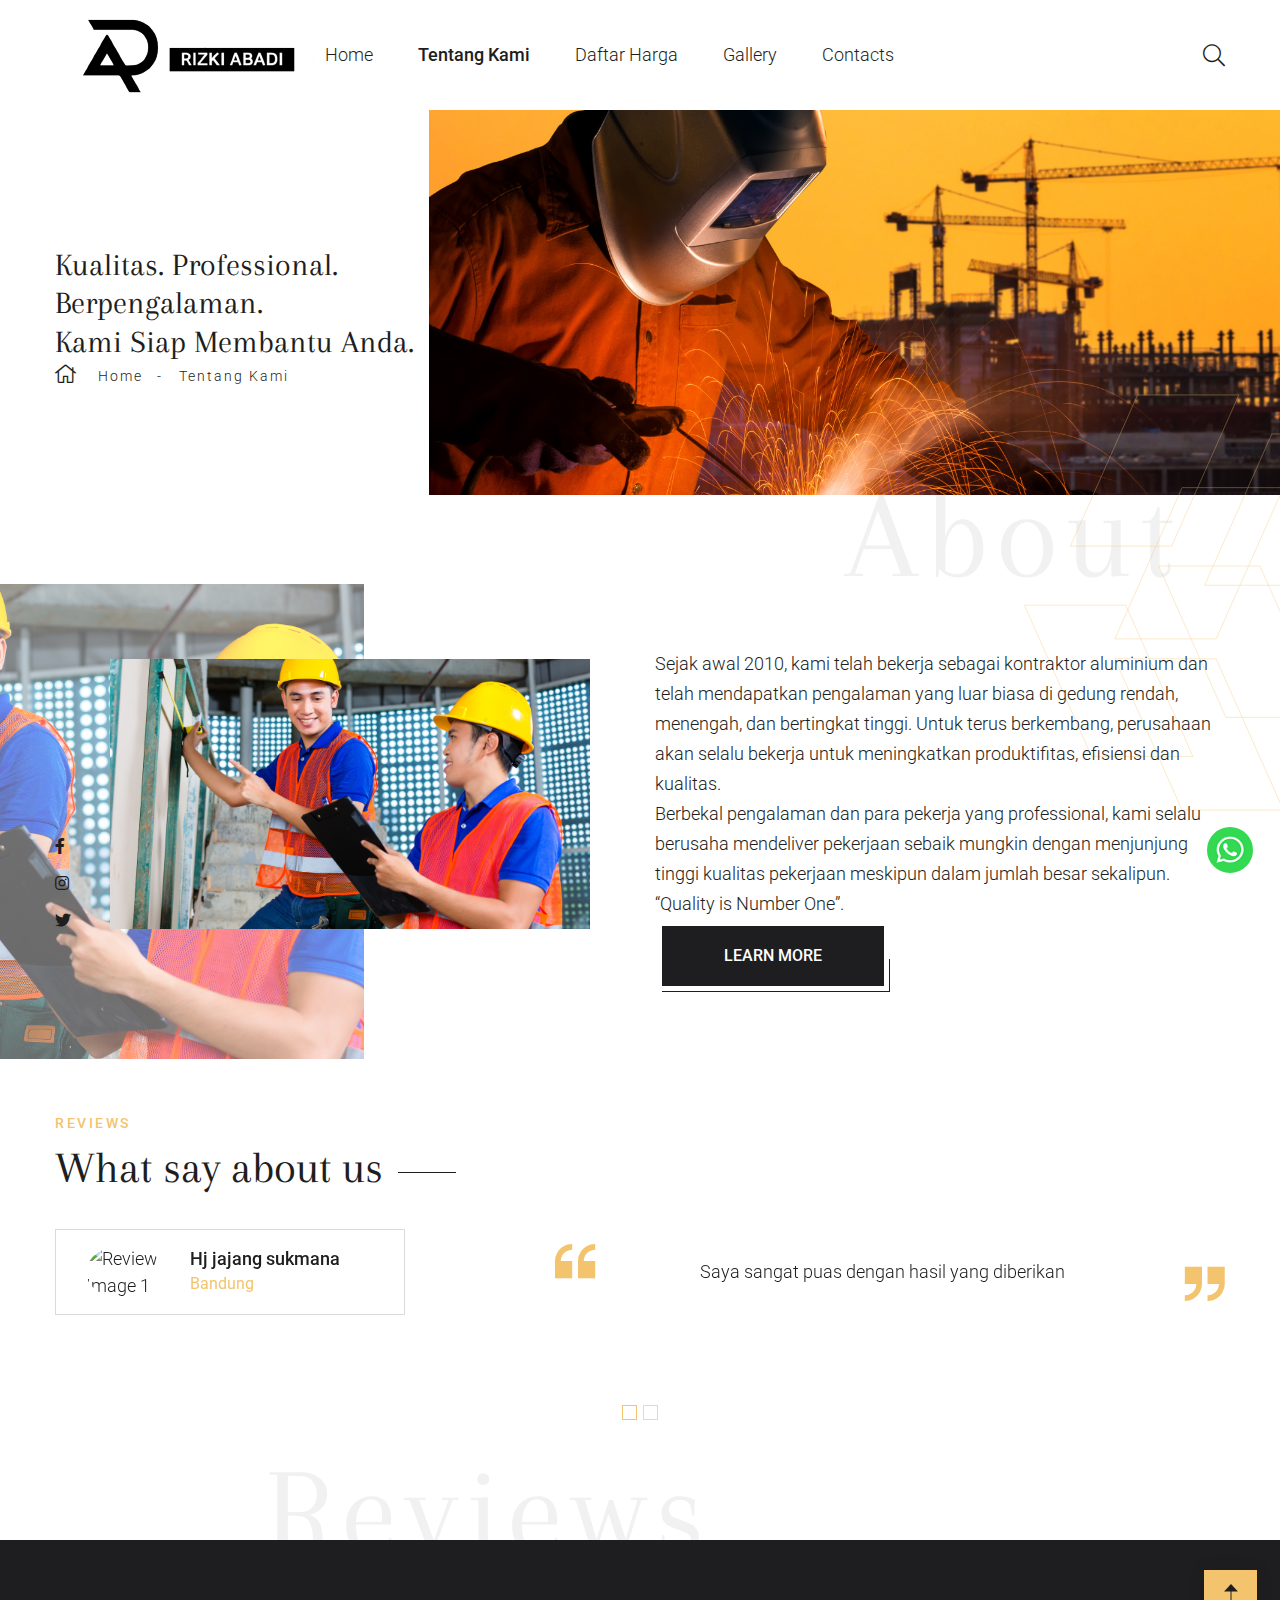
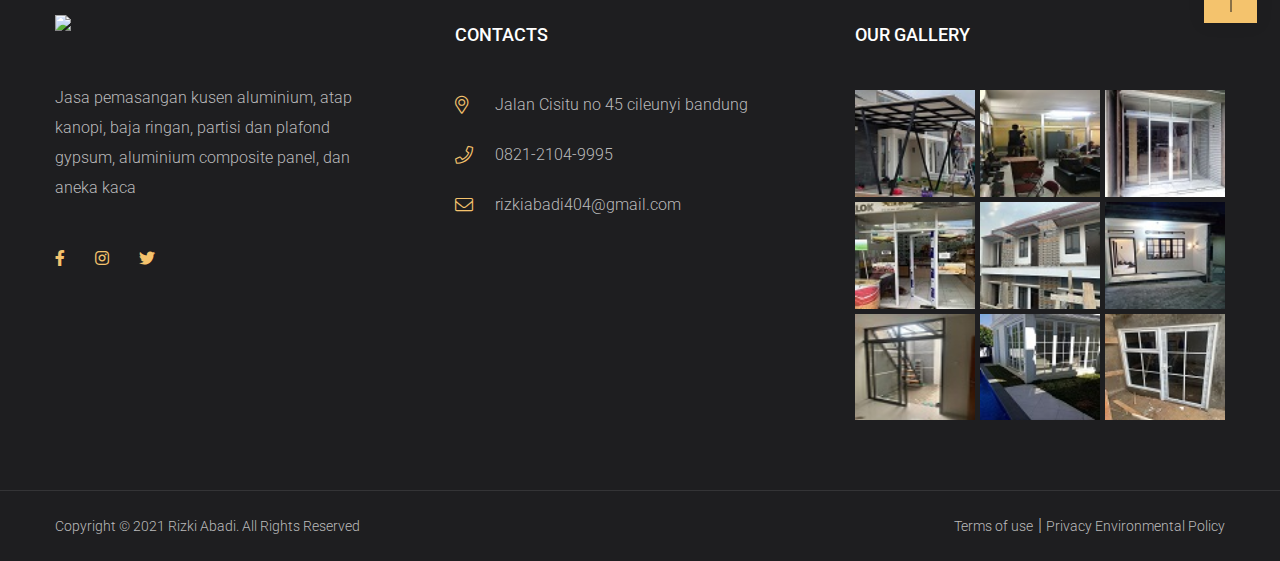
==== about.html @ b41cbd95 "first commit" ====
<!DOCTYPE html>
<html lang="en">
  <head>
    <meta charset="UTF-8" />
    <meta
      name="viewport"
      content="width=device-width, initial-scale=1, shrink-to-fit=no"
    />
    <meta name="description" content="" />
    <meta name="keywords" content="" />
    <link
      rel="icon"
      href="images/logo1.png"
      sizes="35x35"
      type="image/png"
    />
    <title>Rizki Abadi</title>

    <link rel="stylesheet" href="css/all.min.css" />
    <link rel="stylesheet" href="css/fontello.css" />
    <link rel="stylesheet" href="css/animate.min.css" />
    <link rel="stylesheet" href="css/bootstrap.min.css" />
    <link rel="stylesheet" href="css/jquery.fancybox.min.css" />
    <link
      rel="stylesheet"
      href="css/jquery.bootstrap-touchspin.min.css"
    />
    <link rel="stylesheet" href="css/owl.carousel.min.css" />
    <link rel="stylesheet" href="css/nouislider.min.css" />
    <link rel="stylesheet" href="css/perfect-scrollbar.css" />
    <link rel="stylesheet" href="css/slick.css" />
    <link rel="stylesheet" href="css/style.css" />
    <link rel="stylesheet" href="css/responsive.css" />
    <link rel="stylesheet" href="css/color.css" />
  </head>
  <body>
    <main>
      <header class="stick style1 w-100">
        <div class="container">
          <div
            class="logo-menu-wrap d-flex flex-wrap justify-content-between align-items-center w-100"
          >
            <div class="logo">
              <h1 class="mb-0">
                <a href="index.html" title="Home"
                  ><img
                    class="img-fluid default-logo"
                    src="images/logo1.png"
                    srcset="images/logo1.png"
                    alt="Logo" /><img
                    class="img-fluid hover-logo"
                    src="images/logo1.png"
                    srcset="images/logo1.png"
                    alt="Hover Logo"
                /></a>
              </h1>
            </div>
            <!-- Logo -->
            <nav
              class="d-flex flex-wrap justify-content-between align-items-center"
            >
              <div class="nav-left">
                <ul class="mb-0 list-unstyled d-inline-flex flex-wrap w-100">
                  <li>
                    <a href="index.html" title=""><span>Home</span></a>
                  </li>
                  <li>
                    <a href="about.html" title=""><span>Tentang Kami</span></a>
                  </li>
                  <li>
                    <a href="pricing.html" title=""
                      ><span>Daftar Harga</span></a
                    >
                  </li>
                  <li>
                    <a href="gallery.html" title=""><span>Gallery</span></a>
                  </li>
                  <li>
                    <a href="contact.html" title=""><span>Contacts</span></a>
                  </li>
                </ul>
              </div>
              <div class="nav-right d-inline-flex flex-wrap">
                <ul class="d-flex flex-wrap mb-0 list-unstyled">
                  <li>
                    <a class="search-btn" href="javascript:void(0);" title=""
                      ><i class="icon-search"></i
                    ></a>
                  </li>
               
                  <li class="res-menu-btn-wrap">
                    <a class="res-menu-btn" href="javascript:void(0);" title=""
                      ><i class="fas fa-align-justify"></i
                    ></a>
                  </li>
                </ul>
              </div>
            </nav>
          </div>
          <!-- Logo Menu Wrap -->
        </div>
      </header>
      <!-- Header -->
      <div
        class="header-search d-flex flex-wrap align-items-center position-fixed"
      >
        <span class="search-close-btn position-absolute"
          ><i class="fas fa-times"></i
        ></span>
        <form class="w-100 position-relative">
          <button type="submit"><i class="icon-search"></i></button>
          <input type="text" placeholder="Search" />
        </form>
      </div>
      <!-- Header Search -->
      <div class="responsive-menu position-fixed w-100">
        <span class="menu-close"><i class="fas fa-times"></i></span>
        <ul class="mb-0 list-unstyled w-100">
          <li>
            <a href="index.html" title=""><span>Home</span></a>
          </li>
          <li>
            <a href="about.html" title=""><span>Tentang Kami</span></a>
          </li>
          <li>
            <a href="pricing.html" title=""><span>Daftar Harga</span></a>
          </li>
          <li>
            <a href="gallery.html" title=""><span>Gallery</span></a>
          </li>
          <li>
            <a href="contact.html" title=""><span>Contacts</span></a>
          </li>
        </ul>
        <div class="scl-links v2 d-flex flex-wrap w-100">
          <a href="https://www.facebook.com/" title="Facebook" target="_blank"
            ><i class="fab fa-facebook-f"></i
          ></a>
          <a href="https://www.instagram.com/" title="Instagram" target="_blank"
            ><i class="fab fa-instagram"></i
          ></a>
          <a href="https://twitter.com/" title="Twitter" target="_blank"
            ><i class="fab fa-twitter"></i
          ></a>
        </div>
      </div>
      <!-- Responsive Menu -->
      <section>
        <div class="w-100 pb-80 position-relative">
          <div class="page-top-wrap position-relative w-100">
            <div class="container">
              <div
                class="page-top-inner d-flex flex-wrap align-items-center position-relative w-100"
              >
                <div class="page-title-info position-relative">
                  <i class="position-absolute"
                    ><svg
                      viewBox="0 0 359 354"
                      fill="none"
                      xmlns="http://www.w3.org/2000/svg"
                    >
                      <path
                        d="M358.5 351H323V300.316L250.863 264.339V331.541H278.904V170.438L201.566 91.0182L200.661 327.921L223.727 351L224.179 71.1066L166.063 3V142.381L126.489 156.862L149.781 267.507L171.49 289.455V212.75H115.635L80.3576 331.541H171.49V306.651H34V351H0"
                        stroke="#f1f1f1"
                        stroke-width="2"
                      /></svg
                  ></i>
                  <h2 class="mb-0">
                    Kualitas. Professional.<br />
                    Berpengalaman. <br />Kami Siap Membantu Anda.
                  </h2>
                  <ol class="breadcrumb mb-0 list-unstyled">
                    <li class="breadcrumb-item">
                      <a href="index.html" title=""
                        ><i class="icon-home"></i>Home</a
                      >
                    </li>
                    <li class="breadcrumb-item active">Tentang Kami</li>
                  </ol>
                </div>
                <div class="page-title-img position-absolute">
                  <div
                    class="page-title-img-inner d-block"
                    style="background-image: url(images/aboutus.png)"
                  ></div>
                  <span
                    class="position-absolute sec-watermark center-watermark overlap-btm-shap88 font-200"
                    >About</span
                  >
                </div>
              </div>
            </div>
          </div>
          <!-- Page Top Wrap -->
        </div>
      </section>
      <section>
        <div class="w-100 pt-20 pb-130 position-relative">
          <svg
            class="sec-btm-rgt-shp overlap-btmshap150 opc-6 stroke-clr position-absolute"
            width="444"
            height="721"
            viewBox="0 0 444 721"
            fill="none"
            xmlns="http://www.w3.org/2000/svg"
          >
            <g>
              <path
                d="M0.769252 365.057L117.32 627.406H292.971L176.421 365.057H0.769252Z"
                stroke="#000000"
              />
              <path
                d="M605.475 68.2185L488.925 330.567L313.273 330.567L429.823 68.2185H605.475Z"
                stroke="#000000"
              />
              <path
                d="M157.597 458.151L274.147 720.5H449.799L333.249 458.151H157.597Z"
                stroke="#000000"
              />
              <path
                d="M449.8 161.312L333.249 423.661L157.598 423.661L274.148 161.312H449.8Z"
                stroke="#000000"
              />
              <path
                d="M233.605 297.339L350.155 559.688H525.807L409.256 297.339H233.605Z"
                stroke="#000000"
              />
              <path
                d="M372.64 0.499969L256.089 262.849L80.4375 262.849L196.988 0.499969H372.64Z"
                stroke="#000000"
              />
            </g>
          </svg>
          <div class="container">
            <div class="about-me-wrap w-100">
              <div class="row">
                <div class="col-md-6 col-sm-6 col-lg-6">
                  <div class="about-me-img position-relative w-100">
                    <div
                      class="about-me-bg position-absolute"
                      style="
                        background-image: url(images/resources/aboutus2.png);
                      "
                    ></div>
                    <img
                      class="img-fluid w-100"
                      src="images/resources/aboutus2.png"
                      alt="About Me Image"
                    />
                    <div class="scl-links v2 w-100">
                      <a
                        href="https://www.facebook.com/"
                        title="Facebook"
                        target="_blank"
                        ><i class="fab fa-facebook-f"></i
                      ></a>
                      <a
                        href="https://www.instagram.com/"
                        title="Instagram"
                        target="_blank"
                        ><i class="fab fa-instagram"></i
                      ></a>
                      <a
                        href="https://twitter.com/"
                        title="Twitter"
                        target="_blank"
                        ><i class="fab fa-twitter"></i
                      ></a>
                    </div>
                  </div>
                </div>
                <div class="col-md-6 col-sm-6 col-lg-6">
                  <!-- Sec Title -->
                  <div class="about-me-desc w-100">
                    <p class="mb-0">
                      Sejak awal 2010, kami telah bekerja sebagai kontraktor
                      aluminium dan telah mendapatkan pengalaman yang luar biasa
                      di gedung rendah, menengah, dan bertingkat tinggi. Untuk
                      terus berkembang, perusahaan akan selalu bekerja untuk
                      meningkatkan produktifitas, efisiensi dan kualitas.
                      <br>
                      Berbekal pengalaman dan para pekerja yang professional, kami selalu berusaha mendeliver pekerjaan sebaik mungkin dengan menjunjung tinggi kualitas pekerjaan meskipun dalam jumlah besar sekalipun. “Quality is Number One”.
                    </p>
                    
                    <a
                      class="thm-btn bg-color1 d-inline-block position-relative"
                      href="team-detail.html"
                      title=""
                      >Learn More<span class="brd-tp-lft"></span
                      ><span class="brd-btm-rgt"></span
                    ></a>
                  </div>
                </div>
              </div>
            </div>
            <!-- About Me Wrap -->
         
            <!-- My Skills Wrap -->
          </div>
        </div>
      </section>
     </section>
     <section>
      <div class="w-100 pb-130 position-relative">
        <span
          class="position-absolute sec-watermark left-watermark overlap-btm-shap20 sec-btm-lft-shp font-200 pos-lft-265"
          >Reviews</span
        >
        <div class="container">
          <div class="sec-title mb-0 w-100">
            <div class="sec-title-inner d-inline-block">
              <span class="d-block thm-clr">Reviews</span>
              <h2 class="mb-0">What say about us<i></i></h2>
            </div>
          </div>
          <!-- Sec Title -->
          <div class="reviws-wrap position-relative w-100">
            <div class="reviws-caro w-100">
              <div
                class="reviw-item d-flex flex-wrap align-items-center justify-content-between w-100"
              >
                <div
                  class="reviw-info position-relative d-inline-flex flex-wrap align-items-center"
                >
                  <img
                    class="img-fluid rounded-circle"
                    src="images/resources/reviw-img1-1.jpg"
                    alt="Review Image 1"
                  />
                  <div class="reviw-info-inner">
                    <h4 class="mb-0">Hj jajang sukmana</h4>
                    <span class="d-block thm-clr">Bandung</span>
                  </div>
                  <i
                    ><svg
                      viewBox="0 0 28 16"
                      fill="none"
                      xmlns="http://www.w3.org/2000/svg"
                    >
                      <path d="M28 8L20.5 14.9282L20.5 1.0718L28 8Z" />
                      <path d="M21 8L0 8" /></svg
                  ></i>
                </div>
                <div class="reviw-cap text-center position-relative">
                  <p class="mb-0 position-relative">
                    <i class="icon-quote-left thm-clr position-absolute"></i
                    >Saya sangat puas dengan hasil yang diberikan<i
                      class="icon-quote-right thm-clr position-absolute"
                    ></i>
                  </p>
                </div>
              </div>
              <div
                class="reviw-item d-flex flex-wrap align-items-center justify-content-between w-100"
              >
                <div
                  class="reviw-info position-relative d-inline-flex flex-wrap align-items-center"
                >
                  <img
                    class="img-fluid rounded-circle"
                    src="images/resources/reviw-img1-2.jpg"
                    alt="Review Image 2"
                  />
                  <div class="reviw-info-inner">
                    <h4 class="mb-0">Miftah</h4>
                    <span class="d-block thm-clr">Bandung</span>
                  </div>
                  <i
                    ><svg
                      viewBox="0 0 28 16"
                      fill="none"
                      xmlns="http://www.w3.org/2000/svg"
                    >
                      <path d="M28 8L20.5 14.9282L20.5 1.0718L28 8Z" />
                      <path d="M21 8L0 8" /></svg
                  ></i>
                </div>
                <div class="reviw-cap text-center position-relative">
                  <p class="mb-0 position-relative">
                    <i class="icon-quote-left thm-clr position-absolute"></i
                    >proses pengerjaan cepat , harga termurah terbaik suskes
                    selalu bapa eki<i
                      class="icon-quote-right thm-clr position-absolute"
                    ></i>
                  </p>
                </div>
              </div>
            </div>
          </div>
          <!-- Reviews Wrap -->
        </div>
      </div>
    </section>
     
  
      <footer>
        <div class="w-100 pt-70 pb-20 bg-color1 position-relative">
          <div class="container">
            <div class="footer-data position-relative w-100">
              <a
                class="clc-tp-btn thm-bg position-absolute"
                href="javascript:void(0);"
                title=""
                ><svg
                  viewBox="0 0 16 28"
                  fill="none"
                  xmlns="http://www.w3.org/2000/svg"
                >
                  <path d="M8 0L14.9282 7.5H1.0718L8 0Z" fill="#1E1E20" />
                  <path d="M8 7L8 28" stroke="#1E1E20" /></svg
              ></a>
              <div class="row">
                <div class="col-md-6 col-sm-6 col-lg-4">
                  <div class="widget-box w-100">
                    <div class="logo">
                      <h1 class="mb-0">
                        <a href="index.html" title="Home"
                          ><img
                            class="img-fluid"
                            src="images/favicon2.png"
                            srcset="images/favicon2.png"
                            alt="Logo 2"
                        /></a>
                      </h1>
                    </div>
                    <!-- Logo -->
                    <p class="mb-0">
                      Jasa pemasangan kusen aluminium, atap kanopi, baja ringan,
                      partisi dan plafond gypsum, aluminium composite panel, dan
                      aneka kaca​
                    </p>
                    <div class="scl-links d-flex flex-wrap w-100">
                      <a
                        href="https://www.facebook.com/"
                        title="Facebook"
                        target="_blank"
                        ><i class="fab fa-facebook-f"></i
                      ></a>
                      <a
                        href="https://www.instagram.com/"
                        title="Instagram"
                        target="_blank"
                        ><i class="fab fa-instagram"></i
                      ></a>
                      <a
                        href="https://twitter.com/"
                        title="Twitter"
                        target="_blank"
                        ><i class="fab fa-twitter"></i
                      ></a>
                    </div>
                  </div>
                </div>
                <div class="col-md-6 col-sm-6 col-lg-4">
                  <div class="widget-box w-100">
                    <h3 class="widget-title">Contacts</h3>
                    <ul class="cont-list mb-0 list-unstyled w-100">
                      <li>
                        <i class="icon-map-marker-alt thm-clr"></i>Jalan Cisitu
                        no 45 cileunyi bandung
                      </li>
                      <li><i class="icon-phone thm-clr"></i>0821-2104-9995</li>
                      <li>
                        <i class="icon-envelope thm-clr"></i
                        ><a href="mailto:inspire@mail.com" title=""
                          >rizkiabadi404@gmail.com</a
                        >
                      </li>
                    </ul>
                  </div>
                </div>

                <div class="col-md-6 col-sm-6 col-lg-4">
                  <div class="widget-box w-100">
                    <h3 class="widget-title">Our Gallery</h3>
                    <div class="widget-gallery w-100">
                      <div class="row mrg5">
                        <div class="col-md-4 col-sm-4 col-lg-4">
                          <a
                            class="d-block overflow-hidden position-relative w-100 mb-05"
                            href="images/resources/ourgalary/kusenalumunium1.jpg"
                            data-fancybox="gallery"
                            title=""
                            ><img
                              class="img-fluid w-100"
                              src="images/resources/ourgalary/kusenalumuniumzoom1.jpg"
                              alt="Widget Gallery Image 1"
                          /></a>
                        </div>
                        <div class="col-md-4 col-sm-4 col-lg-4">
                          <a
                            class="d-block overflow-hidden position-relative w-100 mb-05"
                            href="images/resources/ourgalary/kusenalumunium2.jpg"
                            data-fancybox="gallery"
                            title=""
                            ><img
                              class="img-fluid w-100"
                              src="images/resources/ourgalary/kusenalumuniumzoom2.jpg"
                              alt="Widget Gallery Image 2"
                          /></a>
                        </div>
                        <div class="col-md-4 col-sm-4 col-lg-4">
                          <a
                            class="d-block overflow-hidden position-relative w-100 mb-05"
                            href="images/resources/ourgalary/kusenalumunium3.jpg"
                            data-fancybox="gallery"
                            title=""
                            ><img
                              class="img-fluid w-100"
                              src="images/resources/ourgalary/kusenalumuniumzoom3.jpg"
                              alt="Widget Gallery Image 3"
                          /></a>
                        </div>
                        <div class="col-md-4 col-sm-4 col-lg-4">
                          <a
                            class="d-block overflow-hidden position-relative w-100 mb-05"
                            href="images/resources/ourgalary/kusenalumunium4.jpg"
                            data-fancybox="gallery"
                            title=""
                            ><img
                              class="img-fluid w-100"
                              src="images/resources/ourgalary/kusenalumuniumzoom4.jpg"
                              alt="Widget Gallery Image 4"
                          /></a>
                        </div>
                        <div class="col-md-4 col-sm-4 col-lg-4">
                          <a
                            class="d-block overflow-hidden position-relative w-100 mb-05"
                            href="images/resources/ourgalary/kusenalumunium5.jpg"
                            data-fancybox="gallery"
                            title=""
                            ><img
                              class="img-fluid w-100"
                              src="images/resources/ourgalary/kusenalumuniumzoom5.jpg"
                              alt="Widget Gallery Image 5"
                          /></a>
                        </div>
                        <div class="col-md-4 col-sm-4 col-lg-4">
                          <a
                            class="d-block overflow-hidden position-relative w-100 mb-05"
                            href="images/resources/ourgalary/kusenalumunium6.jpg"
                            data-fancybox="gallery"
                            title=""
                            ><img
                              class="img-fluid w-100"
                              src="images/resources/ourgalary/kusenalumuniumzoom6.jpg"
                              alt="Widget Gallery Image 6"
                          /></a>
                        </div>
                        <div class="col-md-4 col-sm-4 col-lg-4">
                          <a
                            class="d-block overflow-hidden position-relative w-100 mb-05"
                            href="images/resources/ourgalary/kusenalumunium7.jpg"
                            data-fancybox="gallery"
                            title=""
                            ><img
                              class="img-fluid w-100"
                              src="images/resources/ourgalary/kusenalumuniumzoom7.jpg"
                              alt="Widget Gallery Image 7"
                          /></a>
                        </div>
                        <div class="col-md-4 col-sm-4 col-lg-4">
                          <a
                            class="d-block overflow-hidden position-relative w-100 mb-05"
                            href="images/resources/ourgalary/kusenalumunium8.jpg"
                            data-fancybox="gallery"
                            title=""
                            ><img
                              class="img-fluid w-100"
                              src="images/resources/ourgalary/kusenalumuniumzoom8.jpg"
                              alt="Widget Gallery Image 8"
                          /></a>
                        </div>
                        <div class="col-md-4 col-sm-4 col-lg-4">
                          <a
                            class="d-block overflow-hidden position-relative w-100 mb-05"
                            href="images/resources/ourgalary/kusenalumunium9.jpg"
                            data-fancybox="gallery"
                            title=""
                            ><img
                              class="img-fluid w-100"
                              src="images/resources/ourgalary/kusenalumuniumzoom9.jpg"
                              alt="Widget Gallery Image 9"
                          /></a>
                        </div>
                      </div>
                    </div>
                  </div>
                </div>
              </div>
            </div>
            <!-- Footer Data -->
          </div>
        </div>
      </footer>
      <!-- Footer -->
      <div class="copyright bg-color1 w-100">
        <div class="container">
          <div
            class="copyright-inner d-flex flex-wrap justify-content-between align-items-center w-100"
          >
            <p class="mb-0">
              Copyright &copy; 2021
              <a href="index.html" title="Inspire">Rizki Abadi</a>. All Rights
              Reserved
            </p>
            <ul class="d-inline-flex flex-wrap mb-0 list-unstyled">
              <li><a href="javascript:void(0);" title="">Terms of use</a></li>
              <li>
                <a href="javascript:void(0);" title=""
                  >Privacy Environmental Policy</a
                >
              </li>
            </ul>
          </div>
        </div>
      </div>
      <!-- Copyright -->
    </main>
    <!-- Main Wrapper -->

    <script src="js/jquery.min.js"></script>
    <script src="js/popper.min.js"></script>
    <script src="js/bootstrap.min.js"></script>
    <script src="js/wow.min.js"></script>
    <script src="js/counterup.min.js"></script>
    <script src="js/jquery.fancybox.min.js"></script>
    <script src="js/jquery.bootstrap-touchspin.min.js"></script>
    <script src="js/nouislider.min.js"></script>
    <script src="js/owl.carousel.min.js"></script>
    <script src="js/perfect-scrollbar.min.js"></script>
    <script src="js/slick.min.js"></script>
    <script src="js/custom-scripts.js"></script>

    <a href="https://api.whatsapp.com/send?phone=6282121049995" target="_blank">
      <button class="btn-floating whatsapp">
        <img src="images/resources/logowa5.png" alt="whatsApp" />
        <span>082121049995</span>
      </button>
    </a>
  </body>
</html>
---- css/fontello.css ----
@font-face {
  font-family: "fontello";
  src: url("../fonts/fontello.eot?71497925");
  src: url("../fonts/fontello.eot?71497925#iefix") format("embedded-opentype"),
    url("../fonts/fontello.woff2?71497925") format("woff2"),
    url("../fonts/fontello.woff?71497925") format("woff"),
    url("../fonts/fontello.ttf?71497925") format("truetype"),
    url("../fonts/fontello.svg?71497925#fontello") format("svg");
  font-weight: normal;
  font-style: normal;
}
/* Chrome hack: SVG is rendered more smooth in Windozze. 100% magic, uncomment if you need it. */
/* Note, that will break hinting! In other OS-es font will be not as sharp as it could be */
/*
@media screen and (-webkit-min-device-pixel-ratio:0) {
  @font-face {
    font-family: 'fontello';
    src: url('../font/fontello.svg?23533366#fontello') format('svg');
  }
}
*/

[class^="icon-"]:before,
[class*=" icon-"]:before {
  font-family: "fontello";
  font-style: normal;
  font-weight: normal;
  speak: never;

  /* display: inline-block; */
  text-decoration: inherit;
  /* width: 1em;
  margin-right: .2em;
  text-align: center; */
  /* opacity: .8; */

  /* For safety - reset parent styles, that can break glyph codes*/
  font-variant: normal;
  text-transform: none;

  /* fix buttons height, for twitter bootstrap */
  /* line-height: 1em; */

  /* Animation center compensation - margins should be symmetric */
  /* remove if not needed */
  /* margin-left: .2em; */

  /* you can be more comfortable with increased icons size */
  /* font-size: 120%; */

  /* Font smoothing. That was taken from TWBS */
  -webkit-font-smoothing: antialiased;
  -moz-osx-font-smoothing: grayscale;

  /* Uncomment for 3D effect */
  /* text-shadow: 1px 1px 1px rgba(127, 127, 127, 0.3); */
}

.icon-angle-arrow-left:before {
  content: "\e800";
} /* '' */
.icon-angle-arrow-right:before {
  content: "\e801";
} /* '' */
.icon-architecture:before {
  content: "\e802";
} /* '' */
.icon-arrow-down:before {
  content: "\e803";
} /* '' */
.icon-arrow-left:before {
  content: "\e804";
} /* '' */
.icon-arrow-right:before {
  content: "\e805";
} /* '' */
.icon-arrow-to-top:before {
  content: "\e806";
} /* '' */
.icon-arrow-up:before {
  content: "\e807";
} /* '' */
.icon-artist:before {
  content: "\e808";
} /* '' */
.icon-bath:before {
  content: "\e809";
} /* '' */
.icon-bed:before {
  content: "\e80a";
} /* '' */
.icon-brick:before {
  content: "\e80b";
} /* '' */
.icon-broken-link:before {
  content: "\e80c";
} /* '' */
.icon-build:before {
  content: "\e80d";
} /* '' */
.icon-calendar:before {
  content: "\e80e";
} /* '' */
.icon-calendar-alt:before {
  content: "\e80f";
} /* '' */
.icon-check-list:before {
  content: "\e810";
} /* '' */
.icon-clock:before {
  content: "\e811";
} /* '' */
.icon-clock2:before {
  content: "\e812";
} /* '' */
.icon-close:before {
  content: "\e813";
} /* '' */
.icon-competitor:before {
  content: "\e814";
} /* '' */
.icon-construction:before {
  content: "\e815";
} /* '' */
.icon-cost:before {
  content: "\e816";
} /* '' */
.icon-envelope:before {
  content: "\e817";
} /* '' */
.icon-file-alt:before {
  content: "\e818";
} /* '' */
.icon-guarantee:before {
  content: "\e819";
} /* '' */
.icon-heart-solid:before {
  content: "\e81a";
} /* '' */
.icon-heart:before {
  content: "\e81b";
} /* '' */
.icon-home:before {
  content: "\e81c";
} /* '' */
.icon-home-heart:before {
  content: "\e81d";
} /* '' */
.icon-hotel:before {
  content: "\e81e";
} /* '' */
.icon-interior-design:before {
  content: "\e81f";
} /* '' */
.icon-labor:before {
  content: "\e820";
} /* '' */
.icon-location-pin:before {
  content: "\e821";
} /* '' */
.icon-male:before {
  content: "\e822";
} /* '' */
.icon-map-marker-alt:before {
  content: "\e823";
} /* '' */
.icon-medal:before {
  content: "\e824";
} /* '' */
.icon-minus:before {
  content: "\e825";
} /* '' */
.icon-phone:before {
  content: "\e826";
} /* '' */
.icon-pictures-folder:before {
  content: "\e827";
} /* '' */
.icon-plus:before {
  content: "\e828";
} /* '' */
.icon-plus2:before {
  content: "\e829";
} /* '' */
.icon-quote-left:before {
  content: "\e82a";
} /* '' */
.icon-quote-right:before {
  content: "\e82b";
} /* '' */
.icon-real-estate:before {
  content: "\e82c";
} /* '' */
.icon-research:before {
  content: "\e82d";
} /* '' */
.icon-save:before {
  content: "\e82e";
} /* '' */
.icon-search:before {
  content: "\e82f";
} /* '' */
.icon-share-alt:before {
  content: "\e830";
} /* '' */
.icon-shopping-bag:before {
  content: "\e831";
} /* '' */
.icon-sketch:before {
  content: "\e832";
} /* '' */
.icon-sofa:before {
  content: "\e833";
} /* '' */
.icon-star-solid:before {
  content: "\e834";
} /* '' */
.icon-star:before {
  content: "\e835";
} /* '' */
.icon-support:before {
  content: "\e836";
} /* '' */
.icon-teamwork:before {
  content: "\e837";
} /* '' */
.icon-user:before {
  content: "\e838";
} /* '' */
.icon-vector-square:before {
  content: "\e839";
} /* '' */
.icon-winner:before {
  content: "\e83a";
} /* '' */
---- css/nouislider.min.css ----
/*! nouislider - 14.1.1 - 12/15/2019 */
.noUi-target,.noUi-target *{-webkit-touch-callout:none;-webkit-tap-highlight-color:transparent;-webkit-user-select:none;-ms-touch-action:none;touch-action:none;-ms-user-select:none;-moz-user-select:none;user-select:none;-moz-box-sizing:border-box;box-sizing:border-box}.noUi-target{position:relative}.noUi-base,.noUi-connects{width:100%;height:100%;position:relative;z-index:1}.noUi-connects{overflow:hidden;z-index:0}.noUi-connect,.noUi-origin{will-change:transform;position:absolute;z-index:1;top:0;right:0;-ms-transform-origin:0 0;-webkit-transform-origin:0 0;-webkit-transform-style:preserve-3d;transform-origin:0 0;transform-style:flat}.noUi-connect{height:100%;width:100%}.noUi-origin{height:10%;width:10%}.noUi-txt-dir-rtl.noUi-horizontal .noUi-origin{left:0;right:auto}.noUi-vertical .noUi-origin{width:0}.noUi-horizontal .noUi-origin{height:0}.noUi-handle{-webkit-backface-visibility:hidden;backface-visibility:hidden;position:absolute}.noUi-touch-area{height:100%;width:100%}.noUi-state-tap .noUi-connect,.noUi-state-tap .noUi-origin{-webkit-transition:transform .3s;transition:transform .3s}.noUi-state-drag *{cursor:inherit!important}.noUi-horizontal{height:18px}.noUi-horizontal .noUi-handle{width:34px;height:28px;right:-17px;top:-6px}.noUi-vertical{width:18px}.noUi-vertical .noUi-handle{width:28px;height:34px;right:-6px;top:-17px}.noUi-txt-dir-rtl.noUi-horizontal .noUi-handle{left:-17px;right:auto}.noUi-target{background:#FAFAFA;border-radius:4px;border:1px solid #D3D3D3;box-shadow:inset 0 1px 1px #F0F0F0,0 3px 6px -5px #BBB}.noUi-connects{border-radius:3px}.noUi-connect{background:#3FB8AF}.noUi-draggable{cursor:ew-resize}.noUi-vertical .noUi-draggable{cursor:ns-resize}.noUi-handle{border:1px solid #D9D9D9;border-radius:3px;background:#FFF;cursor:default;box-shadow:inset 0 0 1px #FFF,inset 0 1px 7px #EBEBEB,0 3px 6px -3px #BBB}.noUi-active{box-shadow:inset 0 0 1px #FFF,inset 0 1px 7px #DDD,0 3px 6px -3px #BBB}.noUi-handle:after,.noUi-handle:before{content:"";display:block;position:absolute;height:14px;width:1px;background:#E8E7E6;left:14px;top:6px}.noUi-handle:after{left:17px}.noUi-vertical .noUi-handle:after,.noUi-vertical .noUi-handle:before{width:14px;height:1px;left:6px;top:14px}.noUi-vertical .noUi-handle:after{top:17px}[disabled] .noUi-connect{background:#B8B8B8}[disabled] .noUi-handle,[disabled].noUi-handle,[disabled].noUi-target{cursor:not-allowed}.noUi-pips,.noUi-pips *{-moz-box-sizing:border-box;box-sizing:border-box}.noUi-pips{position:absolute;color:#999}.noUi-value{position:absolute;white-space:nowrap;text-align:center}.noUi-value-sub{color:#ccc;font-size:10px}.noUi-marker{position:absolute;background:#CCC}.noUi-marker-sub{background:#AAA}.noUi-marker-large{background:#AAA}.noUi-pips-horizontal{padding:10px 0;height:80px;top:100%;left:0;width:100%}.noUi-value-horizontal{-webkit-transform:translate(-50%,50%);transform:translate(-50%,50%)}.noUi-rtl .noUi-value-horizontal{-webkit-transform:translate(50%,50%);transform:translate(50%,50%)}.noUi-marker-horizontal.noUi-marker{margin-left:-1px;width:2px;height:5px}.noUi-marker-horizontal.noUi-marker-sub{height:10px}.noUi-marker-horizontal.noUi-marker-large{height:15px}.noUi-pips-vertical{padding:0 10px;height:100%;top:0;left:100%}.noUi-value-vertical{-webkit-transform:translate(0,-50%);transform:translate(0,-50%);padding-left:25px}.noUi-rtl .noUi-value-vertical{-webkit-transform:translate(0,50%);transform:translate(0,50%)}.noUi-marker-vertical.noUi-marker{width:5px;height:2px;margin-top:-1px}.noUi-marker-vertical.noUi-marker-sub{width:10px}.noUi-marker-vertical.noUi-marker-large{width:15px}.noUi-tooltip{display:block;position:absolute;border:1px solid #D9D9D9;border-radius:3px;background:#fff;color:#000;padding:5px;text-align:center;white-space:nowrap}.noUi-horizontal .noUi-tooltip{-webkit-transform:translate(-50%,0);transform:translate(-50%,0);left:50%;bottom:120%}.noUi-vertical .noUi-tooltip{-webkit-transform:translate(0,-50%);transform:translate(0,-50%);top:50%;right:120%}
---- css/perfect-scrollbar.css ----
/*
 * Container style
 */
.ps {
  overflow: hidden !important;
  overflow-anchor: none;
  -ms-overflow-style: none;
  touch-action: auto;
  -ms-touch-action: auto;
}

/*
 * Scrollbar rail styles
 */
.ps__rail-x {
  display: none;
  opacity: 0;
  transition: background-color .2s linear, opacity .2s linear;
  -webkit-transition: background-color .2s linear, opacity .2s linear;
  height: 15px;
  /* there must be 'bottom' or 'top' for ps__rail-x */
  bottom: 0px;
  /* please don't change 'position' */
  position: absolute;
}

.ps__rail-y {
  display: none;
  opacity: 0;
  transition: background-color .2s linear, opacity .2s linear;
  -webkit-transition: background-color .2s linear, opacity .2s linear;
  width: 15px;
  /* there must be 'right' or 'left' for ps__rail-y */
  right: 0;
  /* please don't change 'position' */
  position: absolute;
}

.ps--active-x > .ps__rail-x,
.ps--active-y > .ps__rail-y {
  display: block;
  background-color: transparent;
}

.ps:hover > .ps__rail-x,
.ps:hover > .ps__rail-y,
.ps--focus > .ps__rail-x,
.ps--focus > .ps__rail-y,
.ps--scrolling-x > .ps__rail-x,
.ps--scrolling-y > .ps__rail-y {
  opacity: 0.6;
}

.ps .ps__rail-x:hover,
.ps .ps__rail-y:hover,
.ps .ps__rail-x:focus,
.ps .ps__rail-y:focus,
.ps .ps__rail-x.ps--clicking,
.ps .ps__rail-y.ps--clicking {
  background-color: #eee;
  opacity: 0.9;
}

/*
 * Scrollbar thumb styles
 */
.ps__thumb-x {
  background-color: #aaa;
  border-radius: 6px;
  transition: background-color .2s linear, height .2s ease-in-out;
  -webkit-transition: background-color .2s linear, height .2s ease-in-out;
  height: 6px;
  /* there must be 'bottom' for ps__thumb-x */
  bottom: 2px;
  /* please don't change 'position' */
  position: absolute;
}

.ps__thumb-y {
  background-color: #aaa;
  border-radius: 6px;
  transition: background-color .2s linear, width .2s ease-in-out;
  -webkit-transition: background-color .2s linear, width .2s ease-in-out;
  width: 6px;
  /* there must be 'right' for ps__thumb-y */
  right: 2px;
  /* please don't change 'position' */
  position: absolute;
}

.ps__rail-x:hover > .ps__thumb-x,
.ps__rail-x:focus > .ps__thumb-x,
.ps__rail-x.ps--clicking .ps__thumb-x {
  background-color: #999;
  height: 11px;
}

.ps__rail-y:hover > .ps__thumb-y,
.ps__rail-y:focus > .ps__thumb-y,
.ps__rail-y.ps--clicking .ps__thumb-y {
  background-color: #999;
  width: 11px;
}

/* MS supports */
@supports (-ms-overflow-style: none) {
  .ps {
    overflow: auto !important;
  }
}

@media screen and (-ms-high-contrast: active), (-ms-high-contrast: none) {
  .ps {
    overflow: auto !important;
  }
}
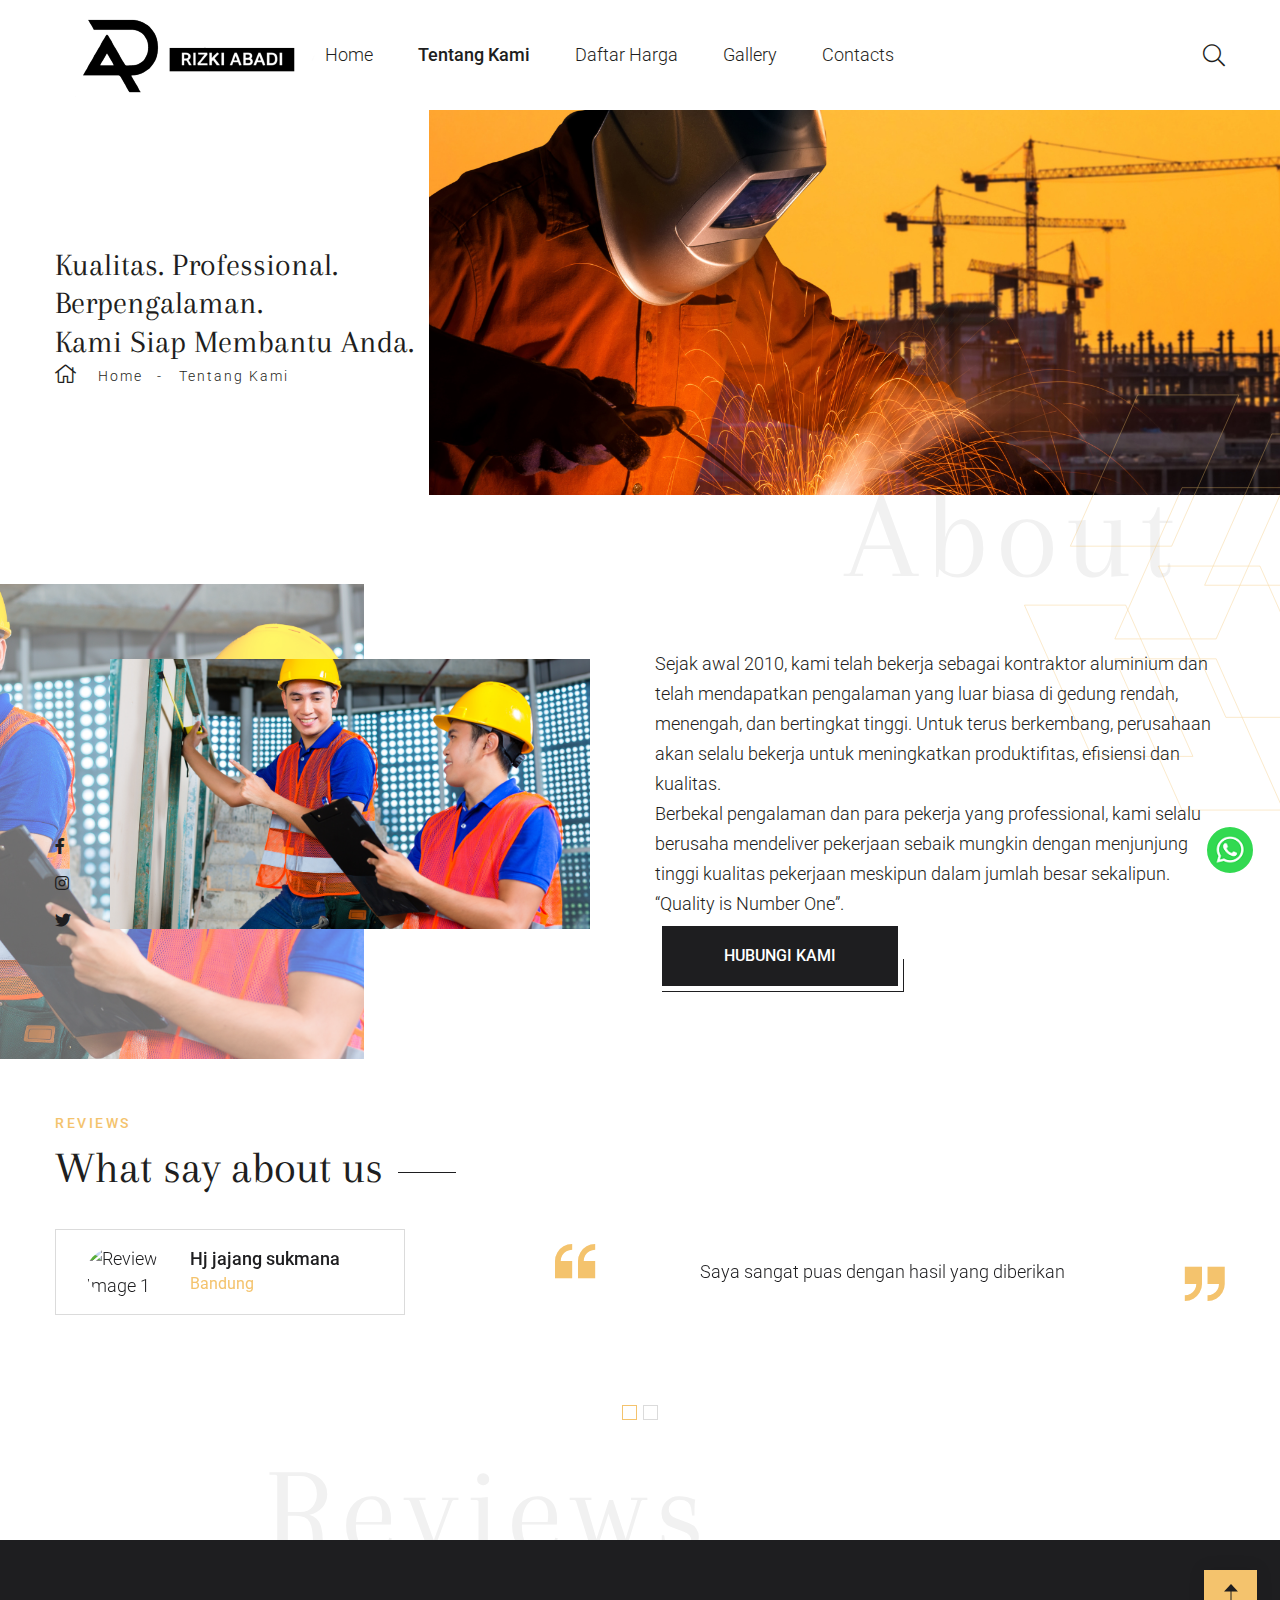
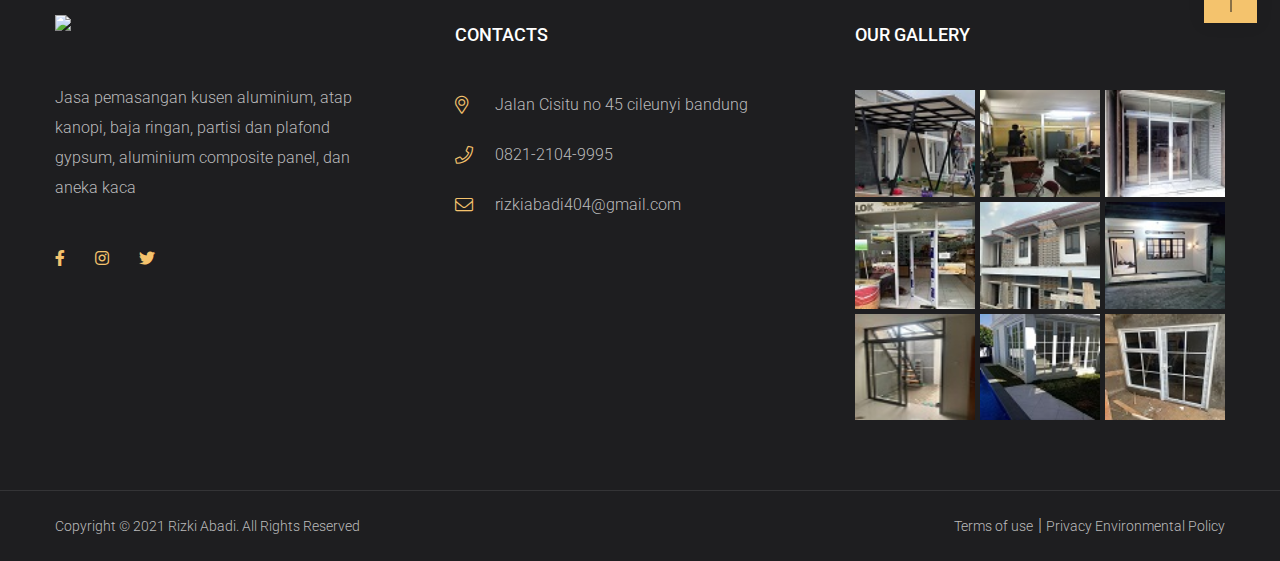
==== commit f04c13f3: "Update about.html" ====
--- a/about.html
+++ b/about.html
@@ -284,9 +284,9 @@
                     
                     <a
                       class="thm-btn bg-color1 d-inline-block position-relative"
-                      href="team-detail.html"
+                      href="https://github.dev/jajang57/kusenalumunium/blob/master/about.html"
                       title=""
-                      >Learn More<span class="brd-tp-lft"></span
+                      >Hubungi Kami<span class="brd-tp-lft"></span
                       ><span class="brd-btm-rgt"></span
                     ></a>
                   </div>
